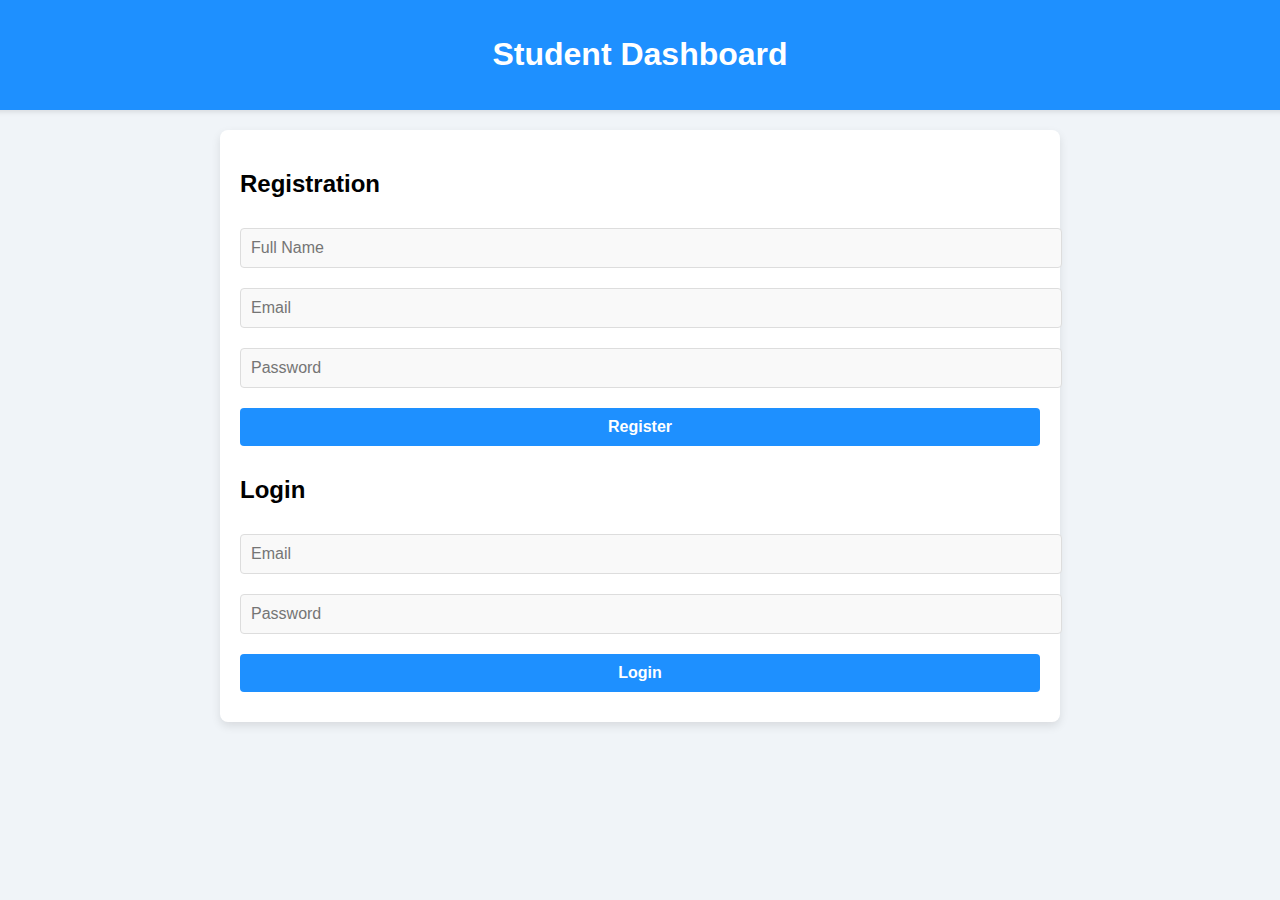
==== index.html.htm @ 3719940e "Add files via upload" ====
<!DOCTYPE html>
<html lang="en" >
<head>
  <meta charset="UTF-8">
  <title>Untitled</title>
  

</head>
<body>
<!-- partial:index.partial.html -->
<!DOCTYPE html>
<html lang="en">
<head>
    <meta charset="UTF-8">
    <meta name="viewport" content="width=device-width, initial-scale=1.0">
    <title>Student Dashboard</title>
    <link href="https://cdn.quilljs.com/1.3.7/quill.snow.css" rel="stylesheet">
    <style>
        body {
            font-family: Arial, sans-serif;
            margin: 0;
            padding: 0;
            display: flex;
            flex-direction: column;
            align-items: center;
            background: #f0f4f8;
        }
        header {
            background-color: #1e90ff;
            color: white;
            padding: 15px 20px;
            text-align: center;
            width: 100%;
            box-shadow: 0 2px 5px rgba(0, 0, 0, 0.1);
        }
        .form-container, .dashboard {
            max-width: 800px;
            width: 100%;
            padding: 20px;
            background: white;
            box-shadow: 0 4px 10px rgba(0, 0, 0, 0.1);
            margin: 20px 0;
            border-radius: 8px;
        }
        input, select, button {
            width: 100%;
            padding: 10px;
            margin: 10px 0;
            border: none;
            border-radius: 4px;
            font-size: 16px;
        }
        input, select {
            background: #f9f9f9;
            border: 1px solid #ddd;
        }
        button {
            background: #1e90ff;
            color: white;
            font-weight: bold;
            cursor: pointer;
        }
        button:hover {
            background: #0056b3;
        }
        table {
            width: 100%;
            border-collapse: collapse;
            margin: 10px 0;
        }
        table th, table td {
            border: 1px solid #ddd;
            padding: 10px;
            text-align: left;
        }
        table th {
            background-color: #f4f4f4;
        }
        .note-card {
            border: 1px solid #ddd;
            padding: 10px;
            border-radius: 4px;
            margin: 10px 0;
        }
        .timer-section {
            display: flex;
            justify-content: space-between;
            gap: 20px;
        }
        .timer, .calendar {
            border: 1px solid #ddd;
            padding: 20px;
            border-radius: 8px;
            text-align: center;
            flex: 1;
        }
        #logoutButton {
            background: #ff6347;
            border: none;
            color: white;
            cursor: pointer;
            padding: 10px;
            margin-top: 10px;
            width: auto;
            align-self: flex-end;
        }
        .ql-container {
            height: 200px;
            margin: 10px 0;
        }
    </style>
</head>
<body>
<header>
    <h1>Student Dashboard</h1>
</header>

<!-- Registration and Login Section -->
<div class="form-container" id="authSection">
    <h2>Registration</h2>
    <form id="registrationForm">
        <input type="text" id="regName" placeholder="Full Name" required>
        <input type="email" id="regEmail" placeholder="Email" required>
        <input type="password" id="regPassword" placeholder="Password" required>
        <button type="submit">Register</button>
    </form>

    <h2>Login</h2>
    <form id="loginForm">
        <input type="email" id="loginEmail" placeholder="Email" required>
        <input type="password" id="loginPassword" placeholder="Password" required>
        <button type="submit">Login</button>
    </form>
</div>

<!-- Dashboard -->
<div id="dashboard" class="dashboard" style="display:none;">
    <h2>Welcome, <span id="studentName"></span>!</h2>
    <button id="logoutButton">Logout</button>

    <!-- Class Scheduler -->
    <section>
        <h3>Class Scheduler</h3>
        <form id="scheduleForm">
            <input type="text" id="classDay" placeholder="Day (e.g., Monday)" required>
            <input type="text" id="classCourse" placeholder="Course Name" required>
            <input type="text" id="classTime" placeholder="Class Time" required>
            <input type="text" id="classVenue" placeholder="Venue" required>
            <button type="submit">Add Schedule</button>
        </form>
        <table id="classSchedule">
            <thead>
                <tr>
                    <th>Day</th>
                    <th>Course</th>
                    <th>Time</th>
                    <th>Venue</th>
                    <th>Actions</th>
                </tr>
            </thead>
            <tbody></tbody>
        </table>
    </section>

    <!-- Note Taking -->
    <section>
        <h3>Note Taking</h3>
        <form id="noteForm">
            <input type="text" id="noteTitle" placeholder="Note Title" required>
            <select id="noteCategory">
                <option value="General">General</option>
                <option value="Study">Study</option>
                <option value="Personal">Personal</option>
            </select>
            <div id="editor"></div>
            <button type="submit">Save Note</button>
        </form>
        <div id="noteCards"></div>
    </section>

    <!-- Calendar -->
    <section>
        <h3>Calendar</h3>
        <div class="calendar" id="calendar"></div>
    </section>

    <!-- Timers -->
    <section>
        <h3>Timers</h3>
        <div class="timer-section">
            <div class="timer">
                <h4>Automatic Timer</h4>
                <div id="autoTimer">0</div>
            </div>
            <div class="timer">
                <h4>Manual Stop Watch</h4>
                <div id="manualTimer">0</div>
                <div class="button-group">
                    <button id="startTimer">Start</button>
                    <button id="stopTimer">Stop</button>
                    <button id="resetTimer">Reset</button>
                </div>
            </div>
        </div>
    </section>
</div>

<script src="https://cdn.quilljs.com/1.3.7/quill.min.js"></script>
<script>
    const registrationForm = document.getElementById('registrationForm');
    const loginForm = document.getElementById('loginForm');
    const dashboard = document.getElementById('dashboard');
    const studentName = document.getElementById('studentName');
    const authSection = document.getElementById('authSection');
    const logoutButton = document.getElementById('logoutButton');
    const calendar = document.getElementById('calendar');
    const editor = new Quill('#editor', { theme: 'snow' });

    // Timers
    let autoTimer = 0;
    let manualTimer = 0;
    let autoTimerInterval;
    let manualTimerInterval;

    function startAutoTimer() {
        autoTimerInterval = setInterval(() => {
            autoTimer++;
            document.getElementById('autoTimer').textContent = autoTimer;
        }, 1000);
    }

    document.getElementById('startTimer').addEventListener('click', function () {
        clearInterval(manualTimerInterval);
        manualTimerInterval = setInterval(() => {
            manualTimer++;
            document.getElementById('manualTimer').textContent = manualTimer;
        }, 1000);
    });

    document.getElementById('stopTimer').addEventListener('click', function () {
        clearInterval(manualTimerInterval);
    });

    document.getElementById('resetTimer').addEventListener('click', function () {
        clearInterval(manualTimerInterval);
        manualTimer = 0;
        document.getElementById('manualTimer').textContent = manualTimer;
    });

    // Registration
    registrationForm.addEventListener('submit', function (e) {
        e.preventDefault();
        const name = document.getElementById('regName').value;
        const email = document.getElementById('regEmail').value;
        const password = document.getElementById('regPassword').value;
        localStorage.setItem(email, JSON.stringify({ name, password }));
        alert('Registration successful!');
        registrationForm.reset();
    });

    // Login
    loginForm.addEventListener('submit', function (e) {
        e.preventDefault();
        const email = document.getElementById('loginEmail').value;
        const password = document.getElementById('loginPassword').value;
        const user = JSON.parse(localStorage.getItem(email));
        if (user && user.password === password) {
            studentName.textContent = user.name;
            authSection.style.display = 'none';
            dashboard.style.display = 'block';
            startAutoTimer();
        } else {
            alert('Invalid email or password!');
        }
    });

    // Logout
    logoutButton.addEventListener('click', function () {
        authSection.style.display = 'block';
        dashboard.style.display = 'none';
        clearInterval(autoTimerInterval);
        autoTimer = 0;
        document.getElementById('autoTimer').textContent = autoTimer;
    });

    // Class Scheduler
    const scheduleForm = document.getElementById('scheduleForm');
    const classSchedule = document.getElementById('classSchedule').querySelector('tbody');

    scheduleForm.addEventListener('submit', function (e) {
        e.preventDefault();
        const classDay = document.getElementById('classDay').value;
        const classCourse = document.getElementById('classCourse').value;
        const classTime = document.getElementById('classTime').value;
        const classVenue = document.getElementById('classVenue').value;

        const row = document.createElement('tr');
        row.innerHTML = `
            <td>${classDay}</td>
            <td>${classCourse}</td>
            <td>${classTime}</td>
            <td>${classVenue}</td>
            <td>
                <button onclick="this.closest('tr').remove()">Delete</button>
            </td>
        `;
        classSchedule.appendChild(row);
        scheduleForm.reset();
    });

    // Calendar
    const today = new Date();
    calendar.textContent = `Today: ${today.toDateString()}`;
</script>
</body>
</html>
<!-- partial -->
  
</body>
</html>
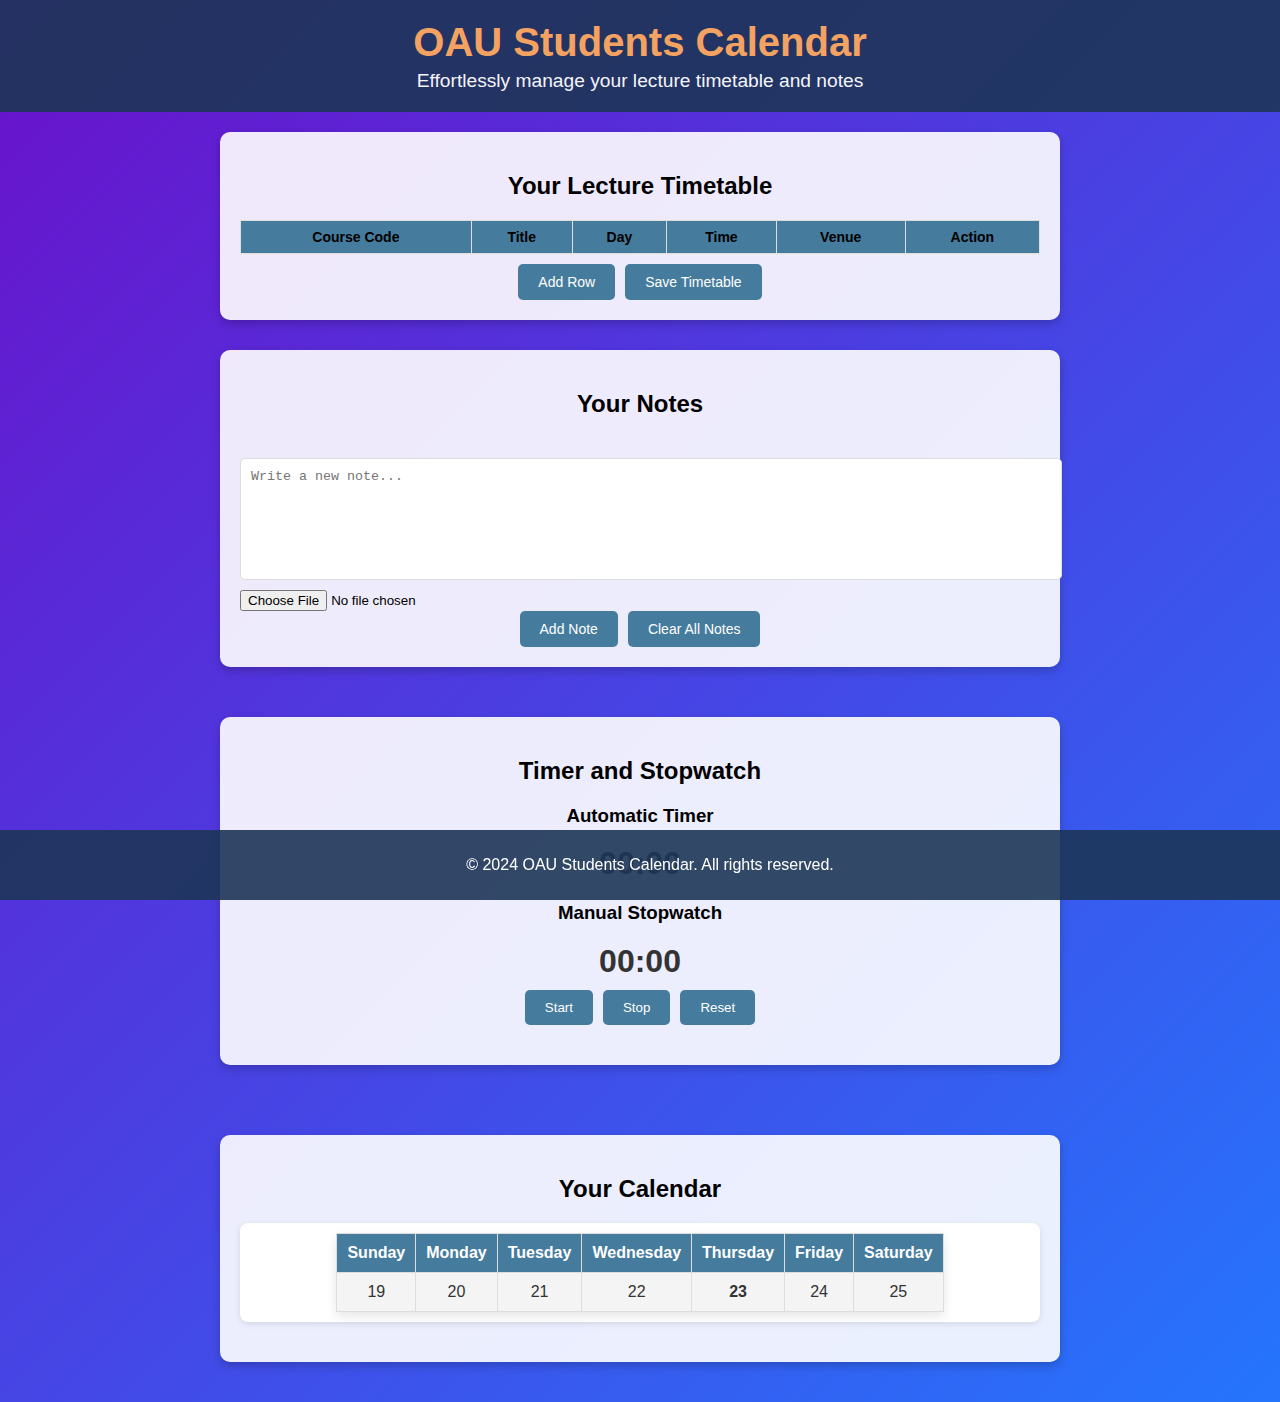
==== commit 4fe5ee82: "Add files via upload" ====
--- a/index.html.htm
+++ b/index.html.htm
@@ -3,7 +3,7 @@
 <head>
   <meta charset="UTF-8">
   <title>Untitled</title>
-  
+  <link rel="stylesheet" href="./style.css">
 
 </head>
 <body>
@@ -13,308 +13,105 @@
 <head>
     <meta charset="UTF-8">
     <meta name="viewport" content="width=device-width, initial-scale=1.0">
-    <title>Student Dashboard</title>
-    <link href="https://cdn.quilljs.com/1.3.7/quill.snow.css" rel="stylesheet">
-    <style>
-        body {
-            font-family: Arial, sans-serif;
-            margin: 0;
-            padding: 0;
-            display: flex;
-            flex-direction: column;
-            align-items: center;
-            background: #f0f4f8;
-        }
-        header {
-            background-color: #1e90ff;
-            color: white;
-            padding: 15px 20px;
-            text-align: center;
-            width: 100%;
-            box-shadow: 0 2px 5px rgba(0, 0, 0, 0.1);
-        }
-        .form-container, .dashboard {
-            max-width: 800px;
-            width: 100%;
-            padding: 20px;
-            background: white;
-            box-shadow: 0 4px 10px rgba(0, 0, 0, 0.1);
-            margin: 20px 0;
-            border-radius: 8px;
-        }
-        input, select, button {
-            width: 100%;
-            padding: 10px;
-            margin: 10px 0;
-            border: none;
-            border-radius: 4px;
-            font-size: 16px;
-        }
-        input, select {
-            background: #f9f9f9;
-            border: 1px solid #ddd;
-        }
-        button {
-            background: #1e90ff;
-            color: white;
-            font-weight: bold;
-            cursor: pointer;
-        }
-        button:hover {
-            background: #0056b3;
-        }
-        table {
-            width: 100%;
-            border-collapse: collapse;
-            margin: 10px 0;
-        }
-        table th, table td {
-            border: 1px solid #ddd;
-            padding: 10px;
-            text-align: left;
-        }
-        table th {
-            background-color: #f4f4f4;
-        }
-        .note-card {
-            border: 1px solid #ddd;
-            padding: 10px;
-            border-radius: 4px;
-            margin: 10px 0;
-        }
-        .timer-section {
-            display: flex;
-            justify-content: space-between;
-            gap: 20px;
-        }
-        .timer, .calendar {
-            border: 1px solid #ddd;
-            padding: 20px;
-            border-radius: 8px;
-            text-align: center;
-            flex: 1;
-        }
-        #logoutButton {
-            background: #ff6347;
-            border: none;
-            color: white;
-            cursor: pointer;
-            padding: 10px;
-            margin-top: 10px;
-            width: auto;
-            align-self: flex-end;
-        }
-        .ql-container {
-            height: 200px;
-            margin: 10px 0;
-        }
-    </style>
+    <title>OAU Students Calendar</title>
+    <link rel="stylesheet" href="css/style.css">
 </head>
 <body>
-<header>
-    <h1>Student Dashboard</h1>
-</header>
+    <!-- Welcome Pop-Up -->
+    <div id="welcome-popup" class="popup">
+        <div class="popup-content">
+            <h2>Welcome to OAU Students Calendar</h2>
+            <p id="motivational-quote"></p>
+            <button id="close-popup" onclick="closeWelcomePopup()">Close</button>
+        </div>
+    </div>
 
-<!-- Registration and Login Section -->
-<div class="form-container" id="authSection">
-    <h2>Registration</h2>
-    <form id="registrationForm">
-        <input type="text" id="regName" placeholder="Full Name" required>
-        <input type="email" id="regEmail" placeholder="Email" required>
-        <input type="password" id="regPassword" placeholder="Password" required>
-        <button type="submit">Register</button>
-    </form>
+    <!-- Header Section -->
+    <header>
+        <h1>OAU Students Calendar</h1>
+        <p>Effortlessly manage your lecture timetable and notes</p>
+    </header>
 
-    <h2>Login</h2>
-    <form id="loginForm">
-        <input type="email" id="loginEmail" placeholder="Email" required>
-        <input type="password" id="loginPassword" placeholder="Password" required>
-        <button type="submit">Login</button>
-    </form>
-</div>
+    <main>
+        <!-- Timetable Section -->
+        <section id="timetable-section">
+            <h2>Your Lecture Timetable</h2>
+            <div class="table-wrapper">
+                <table id="timetable">
+                    <thead> <tr>
+                            <th>Course Code</th>
+                            <th>Title</th>
+                            <th>Day</th>
+                            <th>Time</th>
+                            <th>Venue</th>
+                            <th>Action</th>
+                        </tr>
+                    </thead>
+                    <tbody>
+                        <!-- Timetable rows will be dynamically loaded -->
+                    </tbody>
+                </table>
+            </div>
+            <div class="timetable-buttons">
+                <button id="add-row">Add Row</button>
+                <button id="save-button">Save Timetable</button>
+            </div>
+        </section>
 
-<!-- Dashboard -->
-<div id="dashboard" class="dashboard" style="display:none;">
-    <h2>Welcome, <span id="studentName"></span>!</h2>
-    <button id="logoutButton">Logout</button>
+        <!-- Notes Section -->
+        <section id="notes-section">
+            <h2>Your Notes</h2>
+            <div id="notes-list" class="notes-list">
+                <!-- Notes will be dynamically added here -->
+            </div>
+            <div class="note-input">
+                <textarea id="new-note-content" placeholder="Write a new note..."></textarea>
+                <input type="file" id="upload-image" accept="image/*" />
+            </div>
+            <div class="note-buttons">
+                <button id="add-note">Add Note</button>
+                <button id="clear-notes">Clear All Notes</button>
+            </div>
+        </section>
 
-    <!-- Class Scheduler -->
-    <section>
-        <h3>Class Scheduler</h3>
-        <form id="scheduleForm">
-            <input type="text" id="classDay" placeholder="Day (e.g., Monday)" required>
-            <input type="text" id="classCourse" placeholder="Course Name" required>
-            <input type="text" id="classTime" placeholder="Class Time" required>
-            <input type="text" id="classVenue" placeholder="Venue" required>
-            <button type="submit">Add Schedule</button>
-        </form>
-        <table id="classSchedule">
-            <thead>
-                <tr>
-                    <th>Day</th>
-                    <th>Course</th>
-                    <th>Time</th>
-                    <th>Venue</th>
-                    <th>Actions</th>
-                </tr>
-            </thead>
-            <tbody></tbody>
-        </table>
-    </section>
-
-    <!-- Note Taking -->
-    <section>
-        <h3>Note Taking</h3>
-        <form id="noteForm">
-            <input type="text" id="noteTitle" placeholder="Note Title" required>
-            <select id="noteCategory">
-                <option value="General">General</option>
-                <option value="Study">Study</option>
-                <option value="Personal">Personal</option>
-            </select>
-            <div id="editor"></div>
-            <button type="submit">Save Note</button>
-        </form>
-        <div id="noteCards"></div>
-    </section>
-
-    <!-- Calendar -->
-    <section>
-        <h3>Calendar</h3>
-        <div class="calendar" id="calendar"></div>
-    </section>
-
-    <!-- Timers -->
-    <section>
-        <h3>Timers</h3>
-        <div class="timer-section">
-            <div class="timer">
-                <h4>Automatic Timer</h4>
-                <div id="autoTimer">0</div>
-            </div>
-            <div class="timer">
-                <h4>Manual Stop Watch</h4>
-                <div id="manualTimer">0</div>
-                <div class="button-group">
-                    <button id="startTimer">Start</button>
-                    <button id="stopTimer">Stop</button>
-                    <button id="resetTimer">Reset</button>
+        <!-- Timer and Stopwatch Section -->
+        <section id="timer-section">
+            <h2>Timer and Stopwatch</h2>
+            <div class="timer-wrapper">
+                <h3>Automatic Timer</h3>
+                <div class="timer-display">
+                    <span id="timer-minutes">00</span>:<span id="timer-seconds">00</span>
                 </div>
             </div>
-        </div>
-    </section>
-</div>
+            <div class="stopwatch-wrapper">
+                <h3>Manual Stopwatch</h3>
+                <div class="stopwatch-display">
+                    <span id="stopwatch-minutes">00</span>:<span id="stopwatch-seconds">00</span>
+                </div>
+                <div class="stopwatch-buttons">
+                    <button id="start-stopwatch">Start</button>
+                    <button id="stop-stopwatch">Stop</button>
+                    <button id="reset-stopwatch">Reset</button>
+                </div>
+            </div>
+        </section>
 
-<script src="https://cdn.quilljs.com/1.3.7/quill.min.js"></script>
-<script>
-    const registrationForm = document.getElementById('registrationForm');
-    const loginForm = document.getElementById('loginForm');
-    const dashboard = document.getElementById('dashboard');
-    const studentName = document.getElementById('studentName');
-    const authSection = document.getElementById('authSection');
-    const logoutButton = document.getElementById('logoutButton');
-    const calendar = document.getElementById('calendar');
-    const editor = new Quill('#editor', { theme: 'snow' });
+        <!-- Calendar Section -->
+        <section id="calendar-section">
+            <h2>Your Calendar</h2>
+            <div id="calendar"></div>
+        </section>
+    </main>
 
-    // Timers
-    let autoTimer = 0;
-    let manualTimer = 0;
-    let autoTimerInterval;
-    let manualTimerInterval;
+    <footer>
+        <p>&copy; 2024 OAU Students Calendar. All rights reserved.</p>
+    </footer>
 
-    function startAutoTimer() {
-        autoTimerInterval = setInterval(() => {
-            autoTimer++;
-            document.getElementById('autoTimer').textContent = autoTimer;
-        }, 1000);
-    }
-
-    document.getElementById('startTimer').addEventListener('click', function () {
-        clearInterval(manualTimerInterval);
-        manualTimerInterval = setInterval(() => {
-            manualTimer++;
-            document.getElementById('manualTimer').textContent = manualTimer;
-        }, 1000);
-    });
-
-    document.getElementById('stopTimer').addEventListener('click', function () {
-        clearInterval(manualTimerInterval);
-    });
-
-    document.getElementById('resetTimer').addEventListener('click', function () {
-        clearInterval(manualTimerInterval);
-        manualTimer = 0;
-        document.getElementById('manualTimer').textContent = manualTimer;
-    });
-
-    // Registration
-    registrationForm.addEventListener('submit', function (e) {
-        e.preventDefault();
-        const name = document.getElementById('regName').value;
-        const email = document.getElementById('regEmail').value;
-        const password = document.getElementById('regPassword').value;
-        localStorage.setItem(email, JSON.stringify({ name, password }));
-        alert('Registration successful!');
-        registrationForm.reset();
-    });
-
-    // Login
-    loginForm.addEventListener('submit', function (e) {
-        e.preventDefault();
-        const email = document.getElementById('loginEmail').value;
-        const password = document.getElementById('loginPassword').value;
-        const user = JSON.parse(localStorage.getItem(email));
-        if (user && user.password === password) {
-            studentName.textContent = user.name;
-            authSection.style.display = 'none';
-            dashboard.style.display = 'block';
-            startAutoTimer();
-        } else {
-            alert('Invalid email or password!');
-        }
-    });
-
-    // Logout
-    logoutButton.addEventListener('click', function () {
-        authSection.style.display = 'block';
-        dashboard.style.display = 'none';
-        clearInterval(autoTimerInterval);
-        autoTimer = 0;
-        document.getElementById('autoTimer').textContent = autoTimer;
-    });
-
-    // Class Scheduler
-    const scheduleForm = document.getElementById('scheduleForm');
-    const classSchedule = document.getElementById('classSchedule').querySelector('tbody');
-
-    scheduleForm.addEventListener('submit', function (e) {
-        e.preventDefault();
-        const classDay = document.getElementById('classDay').value;
-        const classCourse = document.getElementById('classCourse').value;
-        const classTime = document.getElementById('classTime').value;
-        const classVenue = document.getElementById('classVenue').value;
-
-        const row = document.createElement('tr');
-        row.innerHTML = `
-            <td>${classDay}</td>
-            <td>${classCourse}</td>
-            <td>${classTime}</td>
-            <td>${classVenue}</td>
-            <td>
-                <button onclick="this.closest('tr').remove()">Delete</button>
-            </td>
-        `;
-        classSchedule.appendChild(row);
-        scheduleForm.reset();
-    });
-
-    // Calendar
-    const today = new Date();
-    calendar.textContent = `Today: ${today.toDateString()}`;
-</script>
+    <script src="js/main.js"></script>
 </body>
 </html>
 <!-- partial -->
-  
+  <script  src="./script.js"></script>
+
 </body>
 </html>
--- a/style.css
+++ b/style.css
@@ -0,0 +1,393 @@
+/* General Styles */
+body {
+    font-family: 'Arial', sans-serif;
+    margin: 0;
+    padding: 0;
+    background: linear-gradient(135deg, #6a11cb, #2575fc);
+    color: black;
+}
+
+header {
+    text-align: center;
+    padding: 20px;
+    background: rgba(29, 53, 87, 0.9);
+    color: #f4f4f9;
+}
+
+header h1 {
+    margin: 0;
+    font-size: 2.5em;
+    color: #f4a261;
+}
+
+header p {
+    margin: 5px 0 0;
+    font-size: 1.2em;
+}
+
+/* Main Section */
+main {
+    display: flex;
+    flex-direction: column;
+    gap: 30px;
+    padding: 20px;
+    align-items: center;
+}
+
+/* Timetable Section */
+#timetable-section {
+    background: rgba(255, 255, 255, 0.9);
+    padding: 20px;
+    border-radius: 10px;
+    box-shadow: 0px 4px 10px rgba(0, 0, 0, 0.2);
+    width: 90%;
+    max-width: 800px;
+    text-align: center;
+}
+
+.table-wrapper {
+    overflow-x: auto;
+    margin-bottom: 10px;
+}
+
+#timetable {
+    width: 100%;
+    border-collapse: collapse;
+    font-size: 14px;
+}
+
+#timetable th, #timetable td {
+    border: 1px solid #ddd;
+    padding: 8px;
+    text-align: center;
+}
+
+#timetable th {
+    background: #457b9d;
+    color: black;
+}
+
+.delete-row {
+    background: #e63946;
+    color: white;
+    border: none;
+    padding: 5px 10px;
+    border-radius: 4px;
+    cursor: pointer;
+}
+
+.delete-row:hover {
+    background: #b51728;
+}
+
+.timetable-buttons {
+    display: flex;
+    justify-content: center;
+    gap: 10px;
+}
+
+#add-row, #save-button {
+    background: #457b9d;
+    color: white;
+    border: none;
+    padding: 10px 20px;
+    border-radius: 5px;
+    cursor: pointer;
+    font-size: 14px;
+}
+
+#add-row:hover, #save-button:hover {
+    background: #1d3557;
+}
+
+/* Notes Section */
+#notes-section {
+    background: rgba(255, 255, 255, 0.9);
+    padding: 20px;
+    border-radius: 10px;
+    box-shadow: 0px 4px 10px rgba(0, 0, 0, 0.2);
+    width: 90%;
+    max-width: 800px;
+    text-align: center;
+}
+
+.notes-list {
+    display: flex;
+    flex-direction: column;
+    gap: 10px;
+    margin-bottom: 20px;
+}
+
+.note-card {
+    background: #f4f4f4;
+    padding: 15px;
+    border-radius: 8px;
+    box-shadow: 0px 2px 6px rgba(0, 0, 0, 0.2);
+    display: flex;
+    flex-direction: column;
+    align-items: flex-start;
+}
+
+.note-card img {
+    max-width: 100%;
+    height: auto;
+    margin-top: 10px;
+    border-radius: 5px;
+}
+
+.note-card button {
+    background: #e63946;
+    color: white;
+    border: none;
+    padding: 5px 10px;
+    border-radius: 4px;
+    cursor: pointer;
+    margin-top: 10px;
+}
+
+.note-card button:hover {
+    background: #b51728;
+}
+
+.note-input {
+    display: flex;
+    flex-direction: column;
+    gap: 10px;
+}
+
+textarea#new-note-content {
+    width: 100%;
+    height: 100px;
+    padding: 10px;
+    border: 1px solid #ddd;
+    border-radius: 5px;
+    resize: none;
+}
+
+.note-buttons {
+    display: flex;
+    justify-content: center;
+    gap: 10px;
+}
+
+#add-note, #clear-notes {
+    background: #457b9d;
+    color: white;
+    border: none;
+    padding: 10px 20px;
+    border-radius: 5px;
+    cursor: pointer;
+    font-size: 14px;
+}
+
+#add-note:hover, #clear-notes:hover {
+    background: #1d3557;
+}
+
+/* Footer */
+footer {
+    text-align: center;
+    padding: 10px;
+    background: rgba(29, 53, 87, 0.9);
+    color: white;
+    position: fixed;
+    bottom: 0;
+    width: 100%;
+}
+
+/* Pop-up Styles */
+.popup {
+    display: flex;
+    justify-content: center;
+    align-items: center;
+    position: fixed;
+    top: 0;
+    left: 0;
+    width: 100%;
+    height: 100%;
+    background: rgba(0, 0, 0, 0.5);
+    z-index: 1000;
+    visibility: hidden;
+    opacity: 0;
+    transition: visibility 0s, opacity 0.3s;
+}
+
+.popup-content {
+    background: #f4a261;
+    color: white;
+    padding: 20px;
+    text-align: center;
+    border-radius: 10px;
+    width: 300px;
+}
+
+.popup.show {
+    visibility: visible;
+    opacity: 1;
+}
+
+
+/* Timer Section */
+#timer-section {
+    background: rgba(255, 255, 255, 0.9);
+    padding: 20px;
+    border-radius: 10px;
+    box-shadow: 0px 4px 10px rgba(0, 0, 0, 0.2);
+    width: 90%;
+    max-width: 800px;
+    margin: 20px auto;
+    text-align: center;
+}
+
+.timer-wrapper, .stopwatch-wrapper {
+    margin: 20px 0;
+}
+
+.timer-display, .stopwatch-display {
+    font-size: 2em;
+    font-weight: bold;
+    color: #333;
+    margin-bottom: 10px;
+}
+
+.timer-buttons, .stopwatch-buttons {
+    display: flex;
+    justify-content: center;
+    gap: 10px;
+}
+
+.timer-buttons button, .stopwatch-buttons button {
+    background: #457b9d;
+    color: white;
+    border: none;
+    padding: 10px 20px;
+    border-radius: 5px;
+    cursor: pointer;
+}
+
+.timer-buttons button:hover, .stopwatch-buttons button:hover {
+    background: #1d3557;
+}
+
+/* Calendar Section */
+#calendar-section {
+    background: rgba(255, 255, 255, 0.9);
+    padding: 20px;
+    border-radius: 10px;
+    box-shadow: 0px 4px 10px rgba(0, 0, 0, 0.2);
+    width: 90%;
+    max-width: 800px;
+    margin: 20px auto;
+    text-align: center;
+}
+
+#calendar {
+    max-width: 100%;
+    margin: 20px auto;
+    background: white;
+    border-radius: 8px;
+    padding: 20px;
+    box-shadow: 0px 2px 6px rgba(0, 0, 0, 0.1);
+}
+/* Weekly Calendar Styling */
+#calendar {
+    display: flex;
+    justify-content: center;
+    align-items: center;
+    padding: 10px;
+}
+
+.weekly-calendar {
+    width: 100%;
+    max-width: 600px;
+    border-collapse: collapse;
+    text-align: center;
+    font-size: 1rem;
+    box-shadow: 0px 4px 10px rgba(0, 0, 0, 0.1);
+}
+
+.weekly-calendar th, .weekly-calendar td {
+    padding: 10px;
+    border: 1px solid #ddd;
+    background: #f4f4f4;
+    color: #333;
+}
+
+.weekly-calendar th {
+    background: #457b9d;
+    color: white;
+    font-weight: bold;
+}
+
+.highlight-day {
+    background: #e63946;
+    color: white;
+    font-weight: bold;
+}
+
+.highlight-date {
+    background: #f4a261;
+    color: white;
+    font-weight: bold;
+}
+/* Welcome Pop-Up */
+.popup {
+    display: none; /* Hidden by default */
+    position: fixed;
+    top: 0;
+    left: 0;
+    width: 100%;
+    height: 100%;
+    background: rgba(0, 0, 0, 0.5); /* Semi-transparent background */
+    z-index: 1000;
+    justify-content: center;
+    align-items: center;
+}
+
+.popup-content {
+    background: linear-gradient(to right, #ff6a00, #ee0979);
+    color: white;
+    padding: 30px;
+    border-radius: 15px;
+    width: 75%; /* 3/4 of the screen */
+    max-width: 600px;
+    text-align: center;
+    box-shadow: 0px 8px 15px rgba(0, 0, 0, 0.3);
+    animation: fadeIn 0.5s ease-in-out;
+}
+
+.popup-content h2 {
+    font-size: 1.8em;
+    margin-bottom: 20px;
+}
+
+.popup-content p {
+    font-size: 1.2em;
+    font-style: italic;
+    margin-bottom: 20px;
+}
+
+.popup-content button {
+    background: #f4f4f4;
+    color: #333;
+    border: none;
+    padding: 10px 20px;
+    border-radius: 8px;
+    cursor: pointer;
+    font-size: 1em;
+    transition: background 0.3s ease;
+}
+
+.popup-content button:hover {
+    background: #ddd;
+}
+
+/* Fade-in Animation */
+@keyframes fadeIn {
+    from {
+        opacity: 0;
+    }
+    to {
+        opacity: 1;
+    }
+}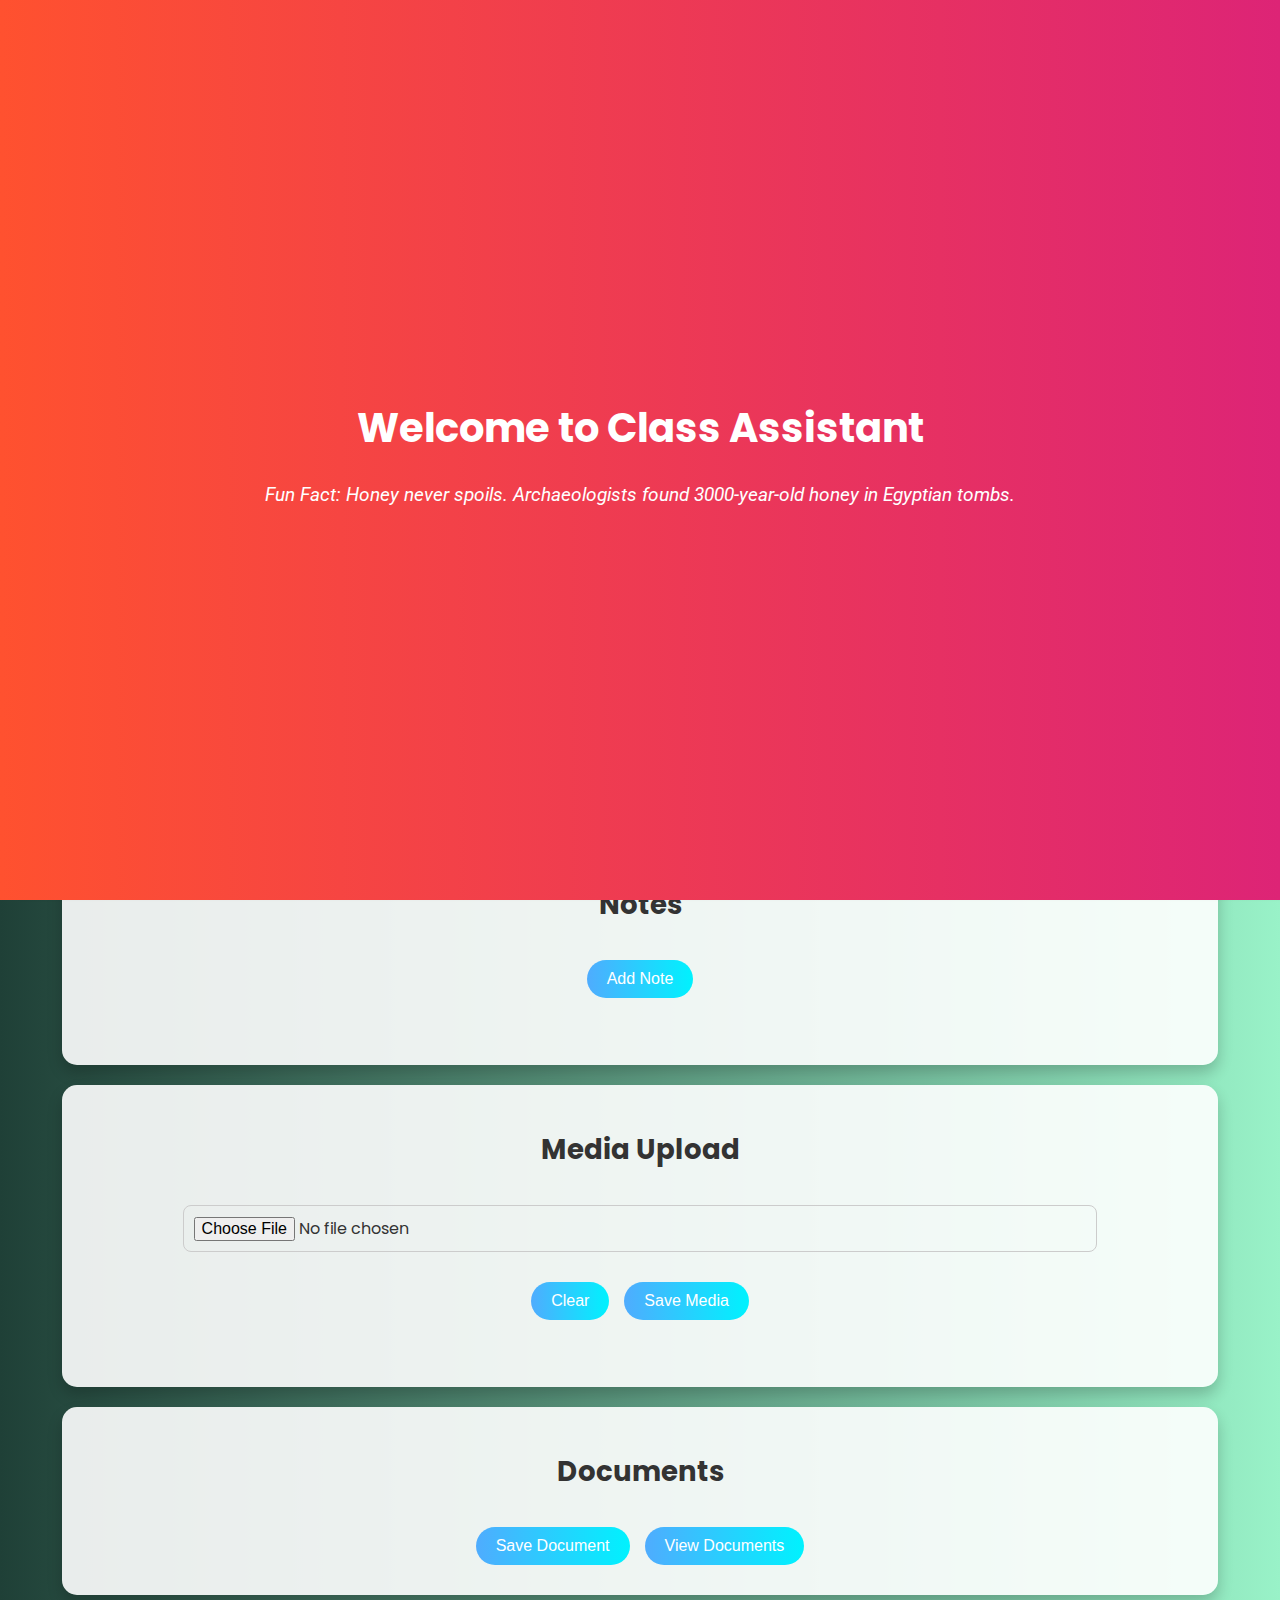
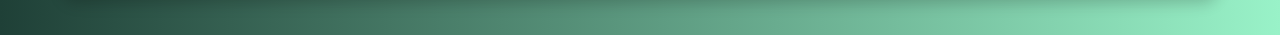
==== commit 2d1ef1c9: "Add files via upload" ====
--- a/index.html.htm
+++ b/index.html.htm
@@ -9,105 +9,133 @@
 <body>
 <!-- partial:index.partial.html -->
 <!DOCTYPE html>
+<!-- Name Input Modal -->
+<div id="name-modal" class="modal">
+    <div class="modal-content">
+        <h3>Welcome to Class Assistant</h3>
+        <p>Please enter your full name to personalize your experience:</p>
+        <input type="text" id="student-name" placeholder="Enter your full name">
+        <button id="save-name-btn">Save</button>
+    </div>
+</div>
+
+<link href="https://fonts.googleapis.com/css2?family=Poppins:wght@400;600&family=Roboto:wght@400;500&display=swap" rel="stylesheet">
+
+<!-- Welcome Message Modal -->
+<div id="welcome-modal" class="modal">
+    <div class="modal-content">
+        <h3 id="welcome-title">Welcome!</h3>
+        <p id="welcome-message"></p>
+        <button id="close-welcome-btn">Close</button>
+    </div>
+</div>
+
 <html lang="en">
 <head>
     <meta charset="UTF-8">
     <meta name="viewport" content="width=device-width, initial-scale=1.0">
-    <title>OAU Students Calendar</title>
-    <link rel="stylesheet" href="css/style.css">
+    <title>Class Assistant</title>
+    <link rel="stylesheet" href="styles/styles.css">
 </head>
 <body>
-    <!-- Welcome Pop-Up -->
-    <div id="welcome-popup" class="popup">
-        <div class="popup-content">
-            <h2>Welcome to OAU Students Calendar</h2>
-            <p id="motivational-quote"></p>
-            <button id="close-popup" onclick="closeWelcomePopup()">Close</button>
-        </div>
-    </div>
-
-    <!-- Header Section -->
     <header>
-        <h1>OAU Students Calendar</h1>
-        <p>Effortlessly manage your lecture timetable and notes</p>
+        <h1>Class Assistant</h1>
     </header>
 
     <main>
-        <!-- Timetable Section -->
-        <section id="timetable-section">
-            <h2>Your Lecture Timetable</h2>
-            <div class="table-wrapper">
-                <table id="timetable">
-                    <thead> <tr>
-                            <th>Course Code</th>
-                            <th>Title</th>
-                            <th>Day</th>
-                            <th>Time</th>
-                            <th>Venue</th>
-                            <th>Action</th>
-                        </tr>
-                    </thead>
-                    <tbody>
-                        <!-- Timetable rows will be dynamically loaded -->
-                    </tbody>
-                </table>
+        <!-- Student Records Section -->
+        <section id="students-section">
+            <h2>Student Records</h2>
+            <div id="student-controls">
+                <button id="add-student-btn">Add Student</button>
+                <button id="reset-filters-btn">Reset Filters</button>
+                <button id="export-student-pdf">Export PDF</button>
             </div>
-            <div class="timetable-buttons">
-                <button id="add-row">Add Row</button>
-                <button id="save-button">Save Timetable</button>
-            </div>
+            <table id="student-table">
+                <thead>
+                    <tr>
+                        <th>#</th>
+                        <th>Name</th>
+                        <th>Payment Type</th>
+                        <th>Date</th>
+                        <th>Status</th>
+                        <th>Actions</th>
+                    </tr>
+                </thead>
+                <tbody></tbody>
+            </table>
+        </section>
+      <!-- Splash Screen -->
+<div id="splash-screen">
+    <div class="splash-content">
+        <h1>Welcome to Class Assistant</h1>
+        <p id="fun-fact"></p>
+    </div>
+</div>
+
+<!-- News Ticker -->
+<div id="news-ticker">
+    <div id="news-content"></div>
+</div>
+
+        <!-- Class Schedule Section -->
+        <section id="schedule-section">
+            <h2>Class Schedule</h2>
+            <button id="add-schedule-row">Add Row</button>
+            <table id="schedule-table">
+                <thead>
+                    <tr>
+                        <th>Day</th>
+                        <th>Course</th>
+                        <th>Time</th>
+                        <th>Venue</th>
+                        <th>Actions</th>
+                    </tr>
+                </thead>
+                <tbody></tbody>
+            </table>
         </section>
 
         <!-- Notes Section -->
         <section id="notes-section">
-            <h2>Your Notes</h2>
-            <div id="notes-list" class="notes-list">
-                <!-- Notes will be dynamically added here -->
-            </div>
-            <div class="note-input">
-                <textarea id="new-note-content" placeholder="Write a new note..."></textarea>
-                <input type="file" id="upload-image" accept="image/*" />
-            </div>
-            <div class="note-buttons">
-                <button id="add-note">Add Note</button>
-                <button id="clear-notes">Clear All Notes</button>
-            </div>
+            <h2>Notes</h2>
+            <button id="add-note">Add Note</button>
+            <ul id="notes-list"></ul>
         </section>
 
-        <!-- Timer and Stopwatch Section -->
-        <section id="timer-section">
-            <h2>Timer and Stopwatch</h2>
-            <div class="timer-wrapper">
-                <h3>Automatic Timer</h3>
-                <div class="timer-display">
-                    <span id="timer-minutes">00</span>:<span id="timer-seconds">00</span>
-                </div>
-            </div>
-            <div class="stopwatch-wrapper">
-                <h3>Manual Stopwatch</h3>
-                <div class="stopwatch-display">
-                    <span id="stopwatch-minutes">00</span>:<span id="stopwatch-seconds">00</span>
-                </div>
-                <div class="stopwatch-buttons">
-                    <button id="start-stopwatch">Start</button>
-                    <button id="stop-stopwatch">Stop</button>
-                    <button id="reset-stopwatch">Reset</button>
-                </div>
-            </div>
+        <!-- Media Upload Section -->
+        <section id="media-section">
+          
+    <h2>Media Upload</h2>
+    <input type="file" id="media-upload" accept="image/*,video/*">
+    <div id="media-preview"></div>
+    <button id="clear-media">Clear</button>
+    <button id="save-media-btn">Save Media</button>
+    <ul id="saved-media-list"></ul>
+</section>
+
         </section>
+      <section id="documents-section">
+    <h2>Documents</h2>
+    <button id="save-doc-btn">Save Document</button>
+    <button id="view-doc-btn">View Documents</button>
 
-        <!-- Calendar Section -->
-        <section id="calendar-section">
-            <h2>Your Calendar</h2>
-            <div id="calendar"></div>
-        </section>
+    <!-- Modal Box -->
+    <div id="document-modal" class="modal">
+        <div class="modal-content">
+            <span class="close-modal">&times;</span>
+            <h3 id="modal-title"></h3>
+            <textarea id="document-textarea" placeholder="Write or paste your document here..."></textarea>
+            <button id="save-document-action">Save</button>
+            <ul id="document-list"></ul>
+        </div>
+    </div>
+</section>
+
     </main>
 
-    <footer>
-        <p>&copy; 2024 OAU Students Calendar. All rights reserved.</p>
-    </footer>
 
-    <script src="js/main.js"></script>
+    <script src="scripts/app.js"></script>
 </body>
 </html>
 <!-- partial -->
--- a/style.css
+++ b/style.css
@@ -1,393 +1,532 @@
-/* General Styles */
+/* styles/styles.css */
 body {
-    font-family: 'Arial', sans-serif;
+    font-family: Arial, sans-serif;
     margin: 0;
     padding: 0;
-    background: linear-gradient(135deg, #6a11cb, #2575fc);
-    color: black;
+    background: linear-gradient(120deg, #f0f8ff, #e6e6fa);
+    color: #333;
 }
 
 header {
     text-align: center;
     padding: 20px;
-    background: rgba(29, 53, 87, 0.9);
-    color: #f4f4f9;
-}
-
-header h1 {
+    background: #4682b4;
+    color: white;
+}
+
+main {
+    padding: 20px;
+}
+
+section {
+    margin-bottom: 40px;
+    padding: 20px;
+    background: white;
+    border-radius: 8px;
+    box-shadow: 0 4px 8px rgba(0, 0, 0, 0.1);
+}
+
+button {
+    margin-right: 10px;
+    padding: 10px 15px;
+    border: none;
+    border-radius: 4px;
+    cursor: pointer;
+    background: #4682b4;
+    color: white;
+}
+
+button:hover {
+    background: #315f72;
+}
+
+table {
+    width: 100%;
+    border-collapse: collapse;
+    margin-top: 10px;
+}
+
+th, td {
+    text-align: left;
+    padding: 10px;
+    border: 1px solid #ccc;
+}
+
+#media-preview {
+    margin-top: 10px;
+    max-width: 300px;
+    max-height: 300px;
+}
+
+footer {
+    text-align: center;
+    padding: 10px;
+    background: #4682b4;
+    color: white;
+    position: fixed;
+    bottom: 0;
+    width: 100%;
+}
+
+/* Modal styling */
+.modal {
+    display: none;
+    position: fixed;
+    top: 50%;
+    left: 50%;
+    transform: translate(-50%, -50%);
+    z-index: 1000;
+    background-color: white;
+    box-shadow: 0 4px 8px rgba(0, 0, 0, 0.2);
+    width: 400px;
+    border-radius: 8px;
+    overflow: hidden;
+}
+
+.modal-content {
+    padding: 20px;
+    position: relative;
+}
+
+.modal-content h3 {
+    margin-top: 0;
+}
+
+textarea {
+    width: 100%;
+    height: 150px;
+    margin: 10px 0;
+    resize: none;
+    padding: 10px;
+    border: 1px solid #ccc;
+    border-radius: 4px;
+}
+
+button#save-document-action {
+    background: #4682b4;
+    color: white;
+    padding: 10px 15px;
+    border: none;
+    border-radius: 4px;
+    cursor: pointer;
+}
+
+button#save-document-action:hover {
+    background: #315f72;
+}
+
+ul#document-list {
+    margin: 10px 0;
+    padding: 0;
+    list-style: none;
+}
+
+ul#document-list li {
+    padding: 5px;
+    border: 1px solid #ccc;
+    border-radius: 4px;
+    margin-bottom: 5px;
+}
+
+.close-modal {
+    position: absolute;
+    top: 10px;
+    right: 10px;
+    cursor: pointer;
+    font-size: 18px;
+    color: #888;
+}
+
+/* Ensure the app fits the screen without horizontal scrolling */
+body {
+    font-family: Arial, sans-serif;
     margin: 0;
-    font-size: 2.5em;
-    color: #f4a261;
-}
-
-header p {
-    margin: 5px 0 0;
-    font-size: 1.2em;
-}
-
-/* Main Section */
-main {
+    padding: 0;
+    background: linear-gradient(120deg, #f0f8ff, #e6e6fa);
+    color: #333;
+    overflow-x: hidden; /* Prevent horizontal scrolling */
+}
+
+/* Make sections responsive */
+section {
+    margin: 20px auto;
+    padding: 20px;
+    background: white;
+    border-radius: 8px;
+    box-shadow: 0 4px 8px rgba(0, 0, 0, 0.1);
+    max-width: 90%; /* Fit sections within screen width */
+}
+
+/* Resizeable text */
+body {
+    font-size: calc(12px + 0.5vw); /* Scales text with screen size */
+}
+
+/* Media Preview */
+#media-preview {
+    margin-top: 10px;
+    max-width: 100%;
+    height: auto;
+}
+
+/* Ensure tables and lists don't overflow */
+table, ul {
+    width: 100%;
+    overflow-x: auto;
+}
+
+/* Modal responsiveness */
+.modal {
+    width: 90%; /* Make modal responsive */
+    max-width: 400px; /* Limit maximum width */
+}
+
+/* Modal Styling */
+.modal {
+    display: none; /* Hidden by default */
+    position: fixed;
+    top: 50%;
+    left: 50%;
+    transform: translate(-50%, -50%);
+    z-index: 1000;
+    background-color: white;
+    box-shadow: 0 4px 8px rgba(0, 0, 0, 0.2);
+    width: 75%; /* 3/4 size */
+    max-width: 600px; /* Limit width */
+    border-radius: 12px;
+    padding: 20px;
+    text-align: center;
+    animation: fadeIn 0.5s ease-in-out;
+}
+
+.modal-content {
     display: flex;
     flex-direction: column;
-    gap: 30px;
-    padding: 20px;
     align-items: center;
 }
 
-/* Timetable Section */
-#timetable-section {
-    background: rgba(255, 255, 255, 0.9);
-    padding: 20px;
-    border-radius: 10px;
-    box-shadow: 0px 4px 10px rgba(0, 0, 0, 0.2);
-    width: 90%;
-    max-width: 800px;
-    text-align: center;
-}
-
-.table-wrapper {
-    overflow-x: auto;
-    margin-bottom: 10px;
-}
-
-#timetable {
-    width: 100%;
-    border-collapse: collapse;
-    font-size: 14px;
-}
-
-#timetable th, #timetable td {
-    border: 1px solid #ddd;
-    padding: 8px;
-    text-align: center;
-}
-
-#timetable th {
-    background: #457b9d;
-    color: black;
-}
-
-.delete-row {
-    background: #e63946;
-    color: white;
+.modal h3 {
+    font-size: 1.8em;
+    color: #4682b4;
+}
+
+.modal p {
+    font-size: 1.2em;
+    color: #555;
+}
+
+.modal button {
+    background-color: #4682b4;
+    color: white;
+    padding: 10px 15px;
     border: none;
-    padding: 5px 10px;
-    border-radius: 4px;
+    border-radius: 5px;
     cursor: pointer;
-}
-
-.delete-row:hover {
-    background: #b51728;
-}
-
-.timetable-buttons {
+    margin-top: 15px;
+}
+
+.modal button:hover {
+    background-color: #315f72;
+}
+
+.modal input {
+    padding: 10px;
+    margin-top: 10px;
+    width: 80%;
+    border: 1px solid #ccc;
+    border-radius: 5px;
+}
+
+/* Fade-in animation for modals */
+@keyframes fadeIn {
+    from {
+        opacity: 0;
+    }
+    to {
+        opacity: 1;
+    }
+}
+
+/* Star container */
+#star-rain {
+    position: fixed;
+    top: 0;
+    left: 0;
+    width: 100%;
+    height: 100%;
+    pointer-events: none; /* Allow clicks to pass through */
+    z-index: 9999;
+    overflow: hidden;
+}
+
+/* Individual star */
+.star {
+    position: absolute;
+    top: 0;
+    width: 10px;
+    height: 10px;
+    background: radial-gradient(circle, #ffd700 60%, transparent 100%);
+    border-radius: 50%;
+    animation: fall 5s linear forwards;
+    opacity: 0.8;
+}
+
+/* Falling animation */
+@keyframes fall {
+    0% {
+        transform: translateY(0) rotate(0deg);
+        opacity: 1;
+    }
+    100% {
+        transform: translateY(100vh) rotate(360deg);
+        opacity: 0;
+    }
+}
+
+/* News Ticker */
+#news-ticker {
+    position: fixed;
+    bottom: 0; /* Stick to the bottom of the screen */
+    width: 100%;
+    background: #4682b4;
+    color: white;
+    overflow: hidden;
+    height: 30px;
     display: flex;
-    justify-content: center;
-    gap: 10px;
-}
-
-#add-row, #save-button {
-    background: #457b9d;
+    align-items: center;
+    z-index: 1000;
+    box-shadow: 0 -4px 6px rgba(0, 0, 0, 0.2);
+}
+
+#news-content {
+    white-space: nowrap;
+    display: inline-block;
+    animation: scroll 20s linear infinite; /* Continuous scrolling */
+    padding-left: 100%;
+    font-size: 1em;
+}
+
+/* Scrolling animation */
+@keyframes scroll {
+    from {
+        transform: translateX(100%);
+    }
+    to {
+        transform: translateX(-100%);
+    }
+}
+
+/* General Body Styling */
+body {
+    font-family: "Poppins", sans-serif;
+    margin: 0;
+    padding: 0;
+    background: linear-gradient(to right, #1f4037, #99f2c8); /* Vibrant gradient background */
+    color: #333; /* Neutral text color */
+    overflow-x: hidden; /* Prevent horizontal scrolling */
+    line-height: 1.6;
+}
+
+/* Header */
+header {
+    background: linear-gradient(to right, #ff6a00, #ee0979); /* Gradient */
+    color: white;
+    padding: 20px;
+    text-align: center;
+    font-size: 1.8rem;
+    font-weight: bold;
+    box-shadow: 0 4px 6px rgba(0, 0, 0, 0.2);
+}
+
+/* Section Styling */
+section {
+    margin: 20px auto;
+    padding: 20px;
+    background: rgba(255, 255, 255, 0.9); /* Transparent white */
+    border-radius: 15px;
+    box-shadow: 0 8px 15px rgba(0, 0, 0, 0.2);
+    max-width: 90%;
+    text-align: center;
+}
+
+/* Button Styling */
+button {
+    background: linear-gradient(to right, #4facfe, #00f2fe);
     color: white;
     border: none;
     padding: 10px 20px;
-    border-radius: 5px;
+    border-radius: 25px;
+    font-size: 1rem;
     cursor: pointer;
-    font-size: 14px;
-}
-
-#add-row:hover, #save-button:hover {
-    background: #1d3557;
-}
-
-/* Notes Section */
-#notes-section {
-    background: rgba(255, 255, 255, 0.9);
-    padding: 20px;
-    border-radius: 10px;
-    box-shadow: 0px 4px 10px rgba(0, 0, 0, 0.2);
-    width: 90%;
-    max-width: 800px;
-    text-align: center;
-}
-
-.notes-list {
+    transition: transform 0.2s, box-shadow 0.2s;
+    margin: 10px 5px;
+}
+
+button:hover {
+    transform: translateY(-2px);
+    box-shadow: 0 6px 10px rgba(0, 0, 0, 0.2);
+}
+
+/* Input Fields */
+input, textarea {
+    width: 80%;
+    padding: 10px;
+    margin: 10px auto;
+    border: 1px solid #ccc;
+    border-radius: 8px;
+    font-size: 1rem;
+    font-family: "Poppins", sans-serif;
+}
+
+/* Table Styling */
+table {
+    width: 100%;
+    border-collapse: collapse;
+    margin: 20px auto;
+    box-shadow: 0 4px 10px rgba(0, 0, 0, 0.1);
+}
+
+th, td {
+    border: 1px solid #ddd;
+    padding: 10px;
+    text-align: center;
+    font-size: 1rem;
+}
+
+th {
+    background: #4facfe; /* Gradient header */
+    color: white;
+    font-weight: bold;
+}
+
+td {
+    background: #ffffff;
+}
+
+/* Modal Styling */
+.modal {
+    display: none; /* Hidden by default */
+    position: fixed;
+    top: 50%;
+    left: 50%;
+    transform: translate(-50%, -50%);
+    z-index: 1000;
+    background: linear-gradient(to right, #ff512f, #dd2476); /* Gradient */
+    box-shadow: 0 8px 15px rgba(0, 0, 0, 0.3);
+    width: 80%;
+    max-width: 600px;
+    border-radius: 20px;
+    padding: 30px;
+    text-align: center;
+    color: white;
+    animation: fadeIn 0.5s ease-in-out;
+}
+
+/* News Ticker */
+#news-ticker {
+    position: fixed;
+    bottom: 0; /* Stick to the bottom of the screen */
+    width: 100%;
+    background: linear-gradient(to right, #3a1c71, #d76d77, #ffaf7b); /* Vibrant ticker */
+    color: white;
+    height: 40px;
     display: flex;
-    flex-direction: column;
-    gap: 10px;
-    margin-bottom: 20px;
-}
-
-.note-card {
-    background: #f4f4f4;
-    padding: 15px;
-    border-radius: 8px;
-    box-shadow: 0px 2px 6px rgba(0, 0, 0, 0.2);
-    display: flex;
-    flex-direction: column;
-    align-items: flex-start;
-}
-
-.note-card img {
-    max-width: 100%;
-    height: auto;
-    margin-top: 10px;
-    border-radius: 5px;
-}
-
-.note-card button {
-    background: #e63946;
-    color: white;
-    border: none;
-    padding: 5px 10px;
-    border-radius: 4px;
-    cursor: pointer;
-    margin-top: 10px;
-}
-
-.note-card button:hover {
-    background: #b51728;
-}
-
-.note-input {
-    display: flex;
-    flex-direction: column;
-    gap: 10px;
-}
-
-textarea#new-note-content {
-    width: 100%;
-    height: 100px;
-    padding: 10px;
-    border: 1px solid #ddd;
-    border-radius: 5px;
-    resize: none;
-}
-
-.note-buttons {
-    display: flex;
-    justify-content: center;
-    gap: 10px;
-}
-
-#add-note, #clear-notes {
-    background: #457b9d;
-    color: white;
-    border: none;
-    padding: 10px 20px;
-    border-radius: 5px;
-    cursor: pointer;
-    font-size: 14px;
-}
-
-#add-note:hover, #clear-notes:hover {
-    background: #1d3557;
-}
-
-/* Footer */
-footer {
-    text-align: center;
-    padding: 10px;
-    background: rgba(29, 53, 87, 0.9);
-    color: white;
-    position: fixed;
-    bottom: 0;
-    width: 100%;
-}
-
-/* Pop-up Styles */
-.popup {
+    align-items: center;
+    z-index: 1000;
+    font-family: "Roboto", sans-serif;
+    font-size: 16px;
+    overflow: hidden;
+}
+
+#news-content {
+    white-space: nowrap;
+    display: inline-block;
+    animation: scroll 20s linear infinite; /* Continuous scrolling */
+    padding-left: 100%;
+    color: #ffffff;
+    font-weight: bold;
+    letter-spacing: 1px;
+}
+
+/* Scrolling Animation */
+@keyframes scroll {
+    from {
+        transform: translateX(100%);
+    }
+    to {
+        transform: translateX(-100%);
+    }
+}
+
+/* Animations */
+@keyframes fadeIn {
+    from {
+        opacity: 0;
+    }
+    to {
+        opacity: 1;
+    }
+}
+
+/* Splash Screen */
+#splash-screen {
+    position: fixed;
+    top: 0;
+    left: 0;
+    width: 100%;
+    height: 100%;
+    background: linear-gradient(to right, #ff512f, #dd2476); /* Vibrant gradient */
+    color: white;
     display: flex;
     justify-content: center;
     align-items: center;
-    position: fixed;
-    top: 0;
-    left: 0;
-    width: 100%;
-    height: 100%;
-    background: rgba(0, 0, 0, 0.5);
-    z-index: 1000;
-    visibility: hidden;
-    opacity: 0;
-    transition: visibility 0s, opacity 0.3s;
-}
-
-.popup-content {
-    background: #f4a261;
-    color: white;
-    padding: 20px;
-    text-align: center;
-    border-radius: 10px;
-    width: 300px;
-}
-
-.popup.show {
-    visibility: visible;
-    opacity: 1;
-}
-
-
-/* Timer Section */
-#timer-section {
-    background: rgba(255, 255, 255, 0.9);
-    padding: 20px;
-    border-radius: 10px;
-    box-shadow: 0px 4px 10px rgba(0, 0, 0, 0.2);
-    width: 90%;
-    max-width: 800px;
-    margin: 20px auto;
-    text-align: center;
-}
-
-.timer-wrapper, .stopwatch-wrapper {
-    margin: 20px 0;
-}
-
-.timer-display, .stopwatch-display {
-    font-size: 2em;
-    font-weight: bold;
-    color: #333;
-    margin-bottom: 10px;
-}
-
-.timer-buttons, .stopwatch-buttons {
-    display: flex;
-    justify-content: center;
-    gap: 10px;
-}
-
-.timer-buttons button, .stopwatch-buttons button {
-    background: #457b9d;
-    color: white;
-    border: none;
-    padding: 10px 20px;
-    border-radius: 5px;
-    cursor: pointer;
-}
-
-.timer-buttons button:hover, .stopwatch-buttons button:hover {
-    background: #1d3557;
-}
-
-/* Calendar Section */
-#calendar-section {
-    background: rgba(255, 255, 255, 0.9);
-    padding: 20px;
-    border-radius: 10px;
-    box-shadow: 0px 4px 10px rgba(0, 0, 0, 0.2);
-    width: 90%;
-    max-width: 800px;
-    margin: 20px auto;
-    text-align: center;
-}
-
-#calendar {
-    max-width: 100%;
-    margin: 20px auto;
-    background: white;
-    border-radius: 8px;
-    padding: 20px;
-    box-shadow: 0px 2px 6px rgba(0, 0, 0, 0.1);
-}
-/* Weekly Calendar Styling */
-#calendar {
-    display: flex;
-    justify-content: center;
-    align-items: center;
-    padding: 10px;
-}
-
-.weekly-calendar {
-    width: 100%;
-    max-width: 600px;
-    border-collapse: collapse;
-    text-align: center;
-    font-size: 1rem;
-    box-shadow: 0px 4px 10px rgba(0, 0, 0, 0.1);
-}
-
-.weekly-calendar th, .weekly-calendar td {
-    padding: 10px;
-    border: 1px solid #ddd;
-    background: #f4f4f4;
-    color: #333;
-}
-
-.weekly-calendar th {
-    background: #457b9d;
-    color: white;
-    font-weight: bold;
-}
-
-.highlight-day {
-    background: #e63946;
-    color: white;
-    font-weight: bold;
-}
-
-.highlight-date {
-    background: #f4a261;
-    color: white;
-    font-weight: bold;
-}
-/* Welcome Pop-Up */
-.popup {
-    display: none; /* Hidden by default */
-    position: fixed;
-    top: 0;
-    left: 0;
-    width: 100%;
-    height: 100%;
-    background: rgba(0, 0, 0, 0.5); /* Semi-transparent background */
-    z-index: 1000;
-    justify-content: center;
-    align-items: center;
-}
-
-.popup-content {
-    background: linear-gradient(to right, #ff6a00, #ee0979);
-    color: white;
-    padding: 30px;
-    border-radius: 15px;
-    width: 75%; /* 3/4 of the screen */
-    max-width: 600px;
-    text-align: center;
-    box-shadow: 0px 8px 15px rgba(0, 0, 0, 0.3);
-    animation: fadeIn 0.5s ease-in-out;
-}
-
-.popup-content h2 {
-    font-size: 1.8em;
+    z-index: 9999; /* Ensure it appears above everything */
+    text-align: center;
+    animation: fadeOut 2s ease-in-out forwards; /* Fades out after 20 seconds */
+}
+
+.splash-content {
+    animation: zoomIn 2s ease-in-out; /* Fun zoom-in animation */
+}
+
+.splash-content h1 {
+    font-size: 2.5rem;
     margin-bottom: 20px;
-}
-
-.popup-content p {
-    font-size: 1.2em;
+    font-family: "Poppins", sans-serif;
+}
+
+.splash-content p {
+    font-size: 1.2rem;
+    font-family: "Roboto", sans-serif;
     font-style: italic;
-    margin-bottom: 20px;
-}
-
-.popup-content button {
-    background: #f4f4f4;
-    color: #333;
-    border: none;
-    padding: 10px 20px;
-    border-radius: 8px;
-    cursor: pointer;
-    font-size: 1em;
-    transition: background 0.3s ease;
-}
-
-.popup-content button:hover {
-    background: #ddd;
-}
-
-/* Fade-in Animation */
+    animation: fadeIn 20s ease-in-out;
+}
+
+/* Animations */
+@keyframes fadeOut {
+    0% {
+        opacity: 1;
+    }
+    100% {
+        opacity: 0;
+        visibility: hidden;
+    }
+}
+
+@keyframes zoomIn {
+    0% {
+        transform: scale(0.8);
+    }
+    100% {
+        transform: scale(1);
+    }
+}
+
 @keyframes fadeIn {
-    from {
+    0% {
         opacity: 0;
     }
-    to {
+    100% {
         opacity: 1;
     }
 }